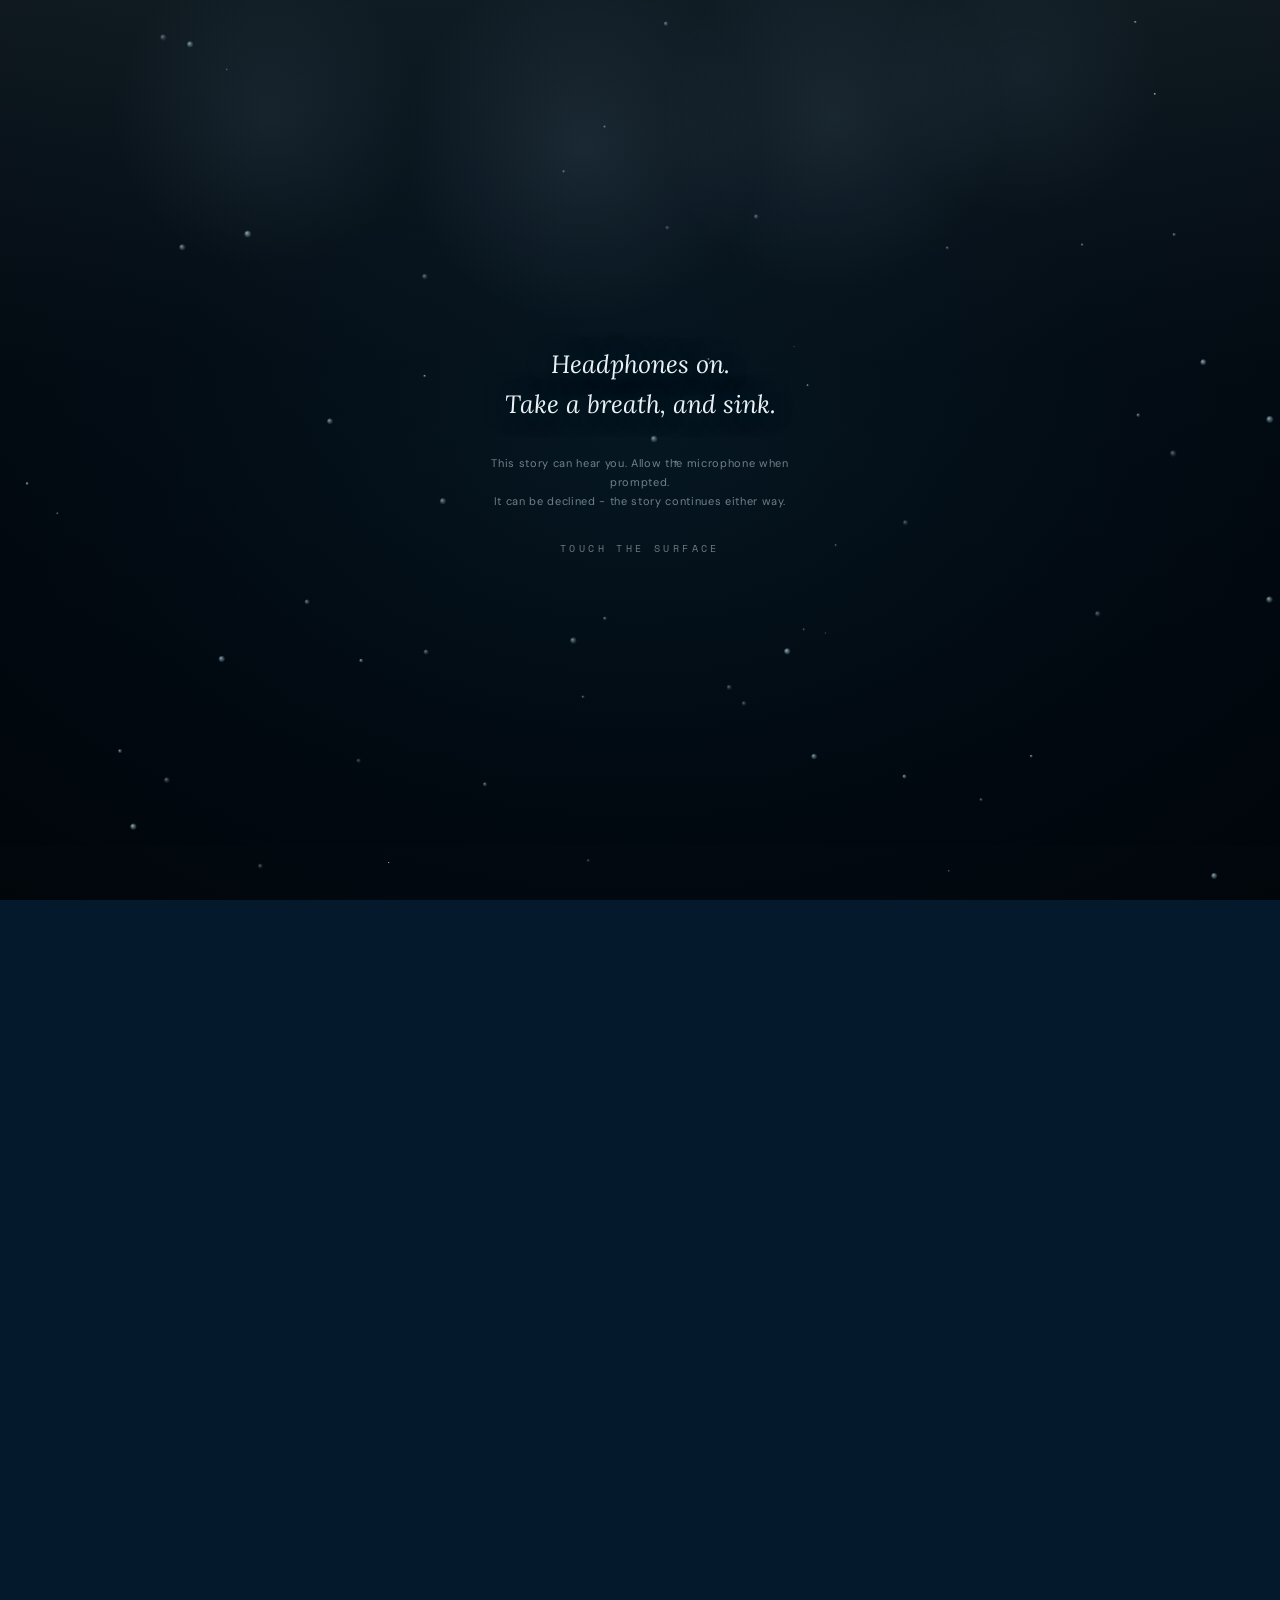
==== index.html @ e5b6e0a3 "updated" ====
<!DOCTYPE html>
<html lang="en">
<head>
<meta charset="UTF-8"/>
<meta name="viewport" content="width=device-width,initial-scale=1"/>
<title>Somewhere Still</title>
<link rel="preconnect" href="https://fonts.googleapis.com">
<link href="https://fonts.googleapis.com/css2?family=Lora:ital@0;1&family=DM+Sans:wght@300;400&family=Space+Mono&display=swap" rel="stylesheet">
<link rel="stylesheet" href="style.css">
  <style id="ss-critical">
#ss-veil{position:fixed;inset:0;background:#000;z-index:99999;pointer-events:none;opacity:1;transition:opacity 700ms ease;}
</style>
</head>
<body>
<div id="ss-veil" aria-hidden="true"></div>

<div id="spacer"></div>
<div id="landing-overlay">

<canvas id="c"></canvas>

<div id="caustics" class="hud"></div>
<div id="flashlayer"></div>
<div class="vignette"></div>

<div id="gate0">
  <canvas id="g0canvas"></canvas>
  <div class="g0-inner" id="g0click">
    <div class="g0-text">Headphones on.<br>Take a breath, and sink.</div>
    <div class="g0-permission">This story can hear you. Allow the microphone when prompted.<br>It can be declined - the story continues either way.</div>
    <div class="g0-hint">touch the surface</div>
  </div>
</div>

<div id="hero">
  <div id="hero-inner">
    <div class="hero-eyebrow">Somewhere Still</div>
    <div class="hero-title">She is not <span class="flick">gone</span>.<br>She is somewhere<br>you haven&rsquo;t <span class="flick b">looked</span> yet.</div>
    <div class="hero-sub">Alzheimer&rsquo;s disease is taking the memories of three people.<br>You are a memory diver. Below, in the dark water,<br>rest what they could not bear to lose.</div>
    <div class="hero-descend"><span>scroll to descend</span><div class="sink-dots"><i></i><i></i><i></i></div></div>
  </div>
</div>

<div class="hud layer" id="l1">Margaret &middot; the unfinished dance</div>
<div class="hud layer" id="l2">Megan &middot; the unsaid words</div>
<div class="hud layer" id="l3">Thomas &middot; the unsung song</div>
<div class="hud layer" id="lbottom" style="top:50%;font-size:clamp(16px,2.2vw,26px);color:var(--ui);">Three memories never learned to fade.<br>Swim into the light. Stay, and they will let you in.</div>

<div class="hud" id="depth"><span class="d-label">DEPTH</span><span class="d-num">0000</span><span class="d-unit">M</span></div>

<div id="floorgate">
  <div class="fg-line">You have drifted as deep as memory goes.</div>
  <button id="floorMap">rise through the currents</button>
</div>

<div id="navlayer">
  <canvas id="navcanvas"></canvas>
  <a href="#" id="navback">&larr; back to the deep sea</a>
  <nav id="nava11y" aria-label="Somewhere Still navigation">
    <a href="#" class="nav-a11y-link" data-key="threads">The Threads</a>
    <a href="fog.html" class="nav-a11y-link" data-key="fog">Inside the Fog</a>
    <a href="understanding.html" class="nav-a11y-link" data-key="understanding">Understanding</a>
    <a href="team.html" class="nav-a11y-link" data-key="team">The Team</a>
    <a href="our-story.html" class="nav-a11y-link" data-key="ourstory">Our Story</a>
  </nav>
</div>

<div id="ropelamp" role="button" tabindex="0" aria-label="Rise to the surface: open navigation">
  <i aria-hidden="true"></i>
  <span aria-hidden="true">to the surface</span>
</div>

<div id="whiteout"></div>
</div>


<script src="core.js"></script>
<script>
(function(){
  Libs.ready([['THREE','assets/lib/three.min.js','https://cdnjs.cloudflare.com/ajax/libs/three.js/r128/three.min.js']], function(){
    var s = document.createElement('script');
    s.src = 'script.js';
    s.async = false;
    document.body.appendChild(s);
  });
})();
</script>
</body>
</html>
---- style.css ----
@property --bscale{ syntax:"<number>"; inherits:false; initial-value:1; }
:root {
  --abyss: #04192B;
  --deep: #02101C;
  --margaret: #C9D3DA;
  --megan: #8A8493;
  --thomas: #D98324;
  --ui: #CFE3EC;
  --paper: #EAF2F6;
  --ink: #10171C;

  --col-outer: #C9D3DA;
  --col-core:  #B23A2E;
  --red-thread: #B23A2E;
  --margaret-red: #B23A2E;
  --col-bg:    #03070b;
}

*, *::before, *::after {
  margin: 0;
  padding: 0;
  box-sizing: border-box;
}

html, body {
  width: 100%;
  background: var(--abyss);
}

body {
  color: var(--ui);
  font-family: 'DM Sans', sans-serif;
  overflow-x: hidden;
}

html.frozen {
  overflow: hidden;
}

#landing-overlay {
  position: fixed;
  inset: 0;
  z-index: 1;
}

#c {
  position: fixed;
  inset: 0;
  width: 100vw;
  height: 100vh;
  z-index: 0;
  display: block;
}

#spacer {
  height: 640vh;
  width: 1px;
  pointer-events: none;
}

.hud {
  position: fixed;
  z-index: 10;
  pointer-events: none;
}

#depth {
  bottom: 22px;
  left: 24px;
  font-family: 'Space Mono', monospace;
  font-size: 10px;
  letter-spacing: 0.2em;
  opacity: 0.53;
}

.layer {
  position: fixed;
  left: 0;
  right: 0;
  text-align: center;
  z-index: 8;
  pointer-events: none;
  font-family: 'Lora', serif;
  font-style: italic;
  opacity: 0;
}

#l1 {
  top: 70%;
  font-size: clamp(18px, 2.6vw, 30px);
  color: var(--margaret);
}

#l2 {
  top: 70%;
  font-size: clamp(18px, 2.6vw, 30px);
  color: var(--megan);
}

#l3 {
  top: 70%;
  font-size: clamp(18px, 2.6vw, 30px);
  color: var(--thomas);
}

#l1, #l2, #l3 {
  text-shadow: 0 2px 20px rgba(2, 8, 14, 0.95), 0 0 36px rgba(2, 8, 14, 0.85);
}

.vignette {
  position: fixed;
  inset: 0;
  z-index: 7;
  pointer-events: none;
  background: radial-gradient(ellipse at center, transparent 48%, rgba(2, 8, 14, 0.6) 100%);
}

#flashlayer {
  position: fixed;
  inset: 0;
  z-index: 25;
  pointer-events: none;
  opacity: 0;
  background: radial-gradient(circle at center, rgba(220, 240, 248, 0.9) 0%, rgba(174, 218, 234, 0.5) 30%, transparent 70%);
}

@keyframes flareBurst {
  0% {
    opacity: 0;
    transform: scale(0.2);
  }
  12% {
    opacity: 0.85;
  }
  100% {
    opacity: 0;
    transform: scale(2.4);
  }
}

#caustics {
  position: fixed;
  top: 0;
  left: 0;
  right: 0;
  height: 42vh;
  z-index: 6;
  pointer-events: none;
  opacity: 0;
  mix-blend-mode: screen;
  transition: opacity 0.4s ease;
  background:
    radial-gradient(120px 50px at 28% 8%, rgba(170, 220, 235, 0.22), transparent 65%),
    radial-gradient(160px 60px at 66% 4%, rgba(150, 210, 230, 0.18), transparent 65%),
    radial-gradient(100px 44px at 48% 14%, rgba(190, 230, 240, 0.16), transparent 65%);
}

#gate0 {
  position: fixed;
  inset: 0;
  z-index: 30;
  display: flex;
  align-items: center;
  justify-content: center;
  background: radial-gradient(ellipse at center, #05151F 0%, #020A12 55%, #01060B 100%);
  transition: opacity 1.2s ease;
  text-align: center;
}

#gate0.hide {
  opacity: 0;
  pointer-events: none;
}

#g0canvas {
  position: absolute;
  inset: 0;
  width: 100%;
  height: 100%;
  z-index: 1;
  pointer-events: none;
}

#gate0 {
  cursor: pointer;
}

.g0-inner {
  position: relative;
  z-index: 2;
  display: flex;
  flex-direction: column;
  align-items: center;
  gap: 30px;
  cursor: pointer;
}

#gate0.dissolving {
  opacity: 0;
  transform: scale(1.08);
  transition: opacity 1.2s ease, transform 1.4s ease;
}

#gate0.dissolving .g0-text,
#gate0.dissolving .g0-hint {
  opacity: 0;
  transition: opacity 0.5s ease;
}

.g0-text {
  font-family: 'Lora', serif;
  font-style: italic;
  font-size: clamp(17px, 2.4vw, 25px);
  color: var(--paper);
  line-height: 1.6;
  text-shadow: 0 0 24px rgba(10, 30, 45, 0.9);
}

.g0-permission {
  font-family: 'DM Sans', sans-serif;
  font-size: 11px;
  letter-spacing: 0.06em;
  color: var(--ui);
  opacity: 0.52;
  line-height: 1.7;
  text-align: center;
  max-width: 320px;
}

.g0-hint {
  font-family: 'Space Mono', monospace;
  font-size: 10px;
  letter-spacing: 0.34em;
  text-transform: uppercase;
  color: var(--ui);
  opacity: 0.5;
  animation: g0breathe 4s ease-in-out infinite;
}

@keyframes g0breathe {
  0%,
  100% {
    opacity: 0.55;
  }
  50% {
    opacity: 1;
  }
}

#hero {
  position: fixed;
  inset: 0;
  z-index: 9;
  display: flex;
  align-items: center;
  justify-content: center;
  pointer-events: none;
  text-align: center;
  opacity: 0;
  transition: opacity 1.4s ease, filter 1.1s ease, transform 1.4s ease;
}

#hero.revealed {
  opacity: 1;
}

#hero::before {
  content: '';
  position: absolute;
  left: 50%;
  top: 50%;
  transform: translate(-50%, -50%);
  width: 120vw;
  height: 90vh;
  pointer-events: none;
  background: radial-gradient(ellipse at center,
      rgba(2, 8, 14, 0.7) 0%, rgba(2, 8, 14, 0.5) 32%, rgba(2, 8, 14, 0.22) 56%, transparent 75%);
}

#hero.dissolve {
  opacity: 0;
  filter: blur(14px);
  transform: translateY(-26px) scale(1.04);
}

#hero-inner {
  position: relative;
  max-width: 760px;
  padding: 0 8vw;
}

.hero-eyebrow {
  font-family: 'Space Mono', monospace;
  font-size: 11px;
  letter-spacing: 0.4em;
  text-transform: uppercase;
  color: var(--ui);
  opacity: 0.53;
  margin-bottom: 30px;
  animation: breathe 6s ease-in-out infinite;
}

.hero-title {
  font-family: 'Lora', serif;
  font-style: italic;
  font-size: clamp(28px, 4.4vw, 54px);
  line-height: 1.45;
  color: var(--paper);
  margin-bottom: 28px;
  text-shadow: 0 2px 24px rgba(2, 8, 14, 0.9), 0 0 40px rgba(2, 8, 14, 0.7);
}

.hero-title .flick {
  display: inline-block;
  animation: flicker 7s ease-in-out infinite;
}

.hero-title .flick.b {
  animation-delay: 3.2s;
}

.hero-sub {
  font-family: 'Lora', serif;
  font-style: italic;
  font-size: clamp(14px, 1.9vw, 21px);
  line-height: 1.8;
  color: var(--ui);
  opacity: 0.62;
  margin-bottom: 54px;
  animation: breathe 7s ease-in-out infinite;
}

.hero-descend {
  display: inline-flex;
  flex-direction: column;
  align-items: center;
  gap: 16px;
}

.hero-descend span {
  font-family: 'Space Mono', monospace;
  font-size: clamp(9px, 1.05vw, 12px);
  letter-spacing: 0.32em;
  text-transform: uppercase;
  color: var(--paper);
  opacity: 0.8;
  padding-left: 0.32em;
  white-space: nowrap;
  animation: ssDescendPulse 3.4s ease-in-out infinite;
}

html.ss-descended .hero-descend span {
  animation: none;
  opacity: 0.5;
}

@keyframes ssDescendPulse {
  0%, 100% { opacity: 0.5; }
  50%      { opacity: 0.95; }
}

.sink-dots {
  position: relative;
  width: 6px;
  height: 46px;
}

.sink-dots i {
  position: absolute;
  left: 50%;
  top: 0;
  width: 5px;
  height: 5px;
  margin-left: -2.5px;
  border-radius: 50%;
  background: var(--paper);
  opacity: 0;
  animation: sink 3.2s ease-in infinite;
}

.sink-dots i:nth-child(2) {
  animation-delay: 1.05s;
}

.sink-dots i:nth-child(3) {
  animation-delay: 2.1s;
}

.sink-dots::after {
  content: '';
  position: absolute;
  left: 50%;
  bottom: -2px;
  width: 10px;
  height: 10px;
  margin-left: -6px;
  border-right: 1.6px solid var(--paper);
  border-bottom: 1.6px solid var(--paper);
  transform: rotate(45deg);
  opacity: 0.5;
  animation: sinkArrow 3.2s ease-in-out infinite;
}

@keyframes sinkArrow {
  0%, 100% { transform: rotate(45deg) translate(-2px, -2px); opacity: 0.35; }
  50%      { transform: rotate(45deg) translate(2px, 2px);   opacity: 0.9; }
}

html.ss-descended .sink-dots::after {
  animation: none;
  opacity: 0.18;
}

@keyframes breathe {
  0%, 100% {
    opacity: 0.53;
  }
  50% {
    opacity: 0.78;
  }
}

@keyframes flicker {
  0%, 100% {
    filter: blur(0);
    opacity: 1;
  }
  46% {
    filter: blur(0);
    opacity: 1;
  }
  50% {
    filter: blur(3px);
    opacity: 0.55;
  }
  54% {
    filter: blur(0);
    opacity: 1;
  }
}

@keyframes sink {
  0% {
    top: 0;
    opacity: 0;
  }
  20% {
    opacity: 0.9;
  }
  100% {
    top: 46px;
    opacity: 0;
  }
}

#floorgate {
  position: fixed;
  left: 0;
  right: 0;
  top: 46%;
  z-index: 8;
  text-align: center;
  opacity: 0;
  pointer-events: none;
  transition: opacity 0.8s ease;
}

#floorgate.show {
  opacity: 1;
  pointer-events: auto;
}

.fg-line {
  font-family: 'Lora', serif;
  font-style: italic;
  font-size: clamp(17px, 2.4vw, 28px);
  color: var(--paper);
  opacity: 0.9;
  margin-bottom: 38px;
  text-shadow: 0 2px 22px rgba(2, 8, 14, 0.9);
}

#floorMap {
  font-family: 'Lora', serif;
  font-style: italic;
  font-size: clamp(17px, 2.3vw, 26px);
  color: var(--megan);
  background: none;
  border: none;
  cursor: pointer;
  letter-spacing: 0.02em;
  padding: 10px 4px;
  position: relative;
  text-shadow: 0 0 18px rgba(180, 200, 220, 0.4), 0 0 40px rgba(180, 200, 220, 0.18);
  animation: fgBreathe 5s ease-in-out infinite;
  transition: text-shadow 0.6s ease, color 0.6s ease;
}

#floorMap::after {
  content: '';
  position: absolute;
  left: 50%;
  bottom: -22px;
  width: 1px;
  height: 18px;
  transform: translateX(-50%);
  background: linear-gradient(to top, rgba(180, 200, 220, 0), rgba(180, 200, 220, 0.6));
  animation: fgRise 3.4s ease-in-out infinite;
}

#floorMap:hover {
  color: #fff;
  text-shadow: 0 0 26px rgba(200, 225, 235, 0.8), 0 0 60px rgba(200, 225, 235, 0.4);
}

@keyframes fgBreathe {
  0%, 100% {
    opacity: 0.7;
  }
  50% {
    opacity: 1;
  }
}

@keyframes fgRise {
  0% {
    opacity: 0;
    transform: translateX(-50%) translateY(8px);
  }
  40% {
    opacity: 1;
  }
  100% {
    opacity: 0;
    transform: translateX(-50%) translateY(-10px);
  }
}

#ropelamp {
  position: fixed;
  top: 0;
  right: 6vw;
  z-index: 20;
  width: 44px;
  height: calc(118px + var(--rope, 0) * 240px);
  cursor: pointer;
  opacity: 0;
  pointer-events: none;
  transition: opacity 1.6s ease, height 220ms linear;
}

#ropelamp.on {
  opacity: calc(0.55 + var(--rope, 0) * 0.45);
  pointer-events: auto;
}

#ropelamp:hover, #ropelamp:focus-visible {
  opacity: 0.85;
  outline: none;
}

#ropelamp::before {
  content: "";
  position: absolute;
  left: 50%;
  top: 0;
  width: 2.5px;
  margin-left: -1.25px;
  height: calc(86px + var(--rope, 0) * 240px);
  border-radius: 2px;
  background:
    repeating-linear-gradient(160deg,
      rgba(255,255,255,0.22) 0 2px,
      rgba(255,255,255,0) 2px 5px),
    linear-gradient(to bottom, rgba(238,226,196,0) 0%, rgba(238,226,196,0.9) 26%, rgba(246,236,212,1) 100%);
  box-shadow: 0 0 7px rgba(238,226,196,0.4);
}

#ropelamp i {
  position: absolute;
  left: 50%;
  top: calc(86px + var(--rope, 0) * 240px);
  width: 7px;
  height: 7px;
  margin-left: -3.5px;
  border-radius: 50%;
  background: rgba(240,214,170,0.95);
  box-shadow: 0 0 10px rgba(236,200,150,0.8), 0 0 26px rgba(236,200,150,0.4), 0 0 54px rgba(236,200,150,0.18);
  animation: ropeBreathe 4.6s ease-in-out infinite;
}

@keyframes ropeBreathe {
  0%, 100% {
    transform: translateY(0);
  }
  50% {
    transform: translateY(4px);
  }
}

#ropelamp span {
  position: absolute;
  left: 50%;
  top: calc(104px + var(--rope, 0) * 240px);
  transform: translateX(-50%);
  font-family: 'Space Mono', monospace;
  font-size: 8px;
  letter-spacing: 0.26em;
  text-transform: uppercase;
  color: rgba(234,210,178,0.85);
  white-space: nowrap;
  opacity: 0;
  transition: opacity 0.6s ease;
}

#ropelamp:hover span, #ropelamp:focus-visible span {
  opacity: 1;
}

#navlayer {
  position: fixed;
  inset: 0;
  z-index: 21;
  display: none;
  opacity: 0;
  pointer-events: none;
  transition: opacity 1.1s ease;
  background: linear-gradient(to bottom, #1a5070 0%, #0e3752 26%, #082c44 55%, #04192b 84%, #02101c 100%);
}

#navlayer.show {
  display: block;
}

#navlayer.visible {
  opacity: 1;
  pointer-events: auto;
}

#navcanvas {
  position: absolute;
  inset: 0;
  width: 100%;
  height: 100%;
  display: block;
}

#navback {
  position: absolute;
  top: 28px;
  left: 36px;
  font-family: 'Space Mono', monospace;
  font-size: 11px;
  letter-spacing: 0.2em;
  text-transform: uppercase;
  color: rgba(255,255,255,0.3);
  text-decoration: none;
  transition: color 0.5s ease;
}

#navback:hover {
  color: rgba(255,255,255,0.65);
}

#nava11y {
  position: absolute;
  inset: 0;
  pointer-events: none;
}

.nav-a11y-link {
  position: absolute;
  left: -9999px;
  width: 1px;
  height: 1px;
  overflow: hidden;
  color: transparent;
  pointer-events: none;
}

.nav-a11y-link:focus {
  left: 50%;
  top: 50%;
  width: auto;
  height: auto;
  overflow: visible;
  outline: none;
}

#navlayer:not(.visible) .nav-a11y-link {
  display: none;
}

#whiteout {
  position: fixed;
  inset: 0;
  z-index: 35;
  pointer-events: none;
  background: var(--paper);
  opacity: 0;
  transition: opacity 1.4s ease;
}
#gate0.g0-waiting .g0-hint {
  opacity: 0;
  animation: none;
  pointer-events: none;
}

#gate0.g0-waiting .g0-inner,
#gate0.g0-waiting {
  cursor: default;
}

@media (prefers-reduced-motion: reduce) {
}

#depth {
  display: flex;
  align-items: baseline;
  gap: 9px;
}

#depth .d-label {
  font-size: 8px;
  letter-spacing: 0.34em;
  opacity: 0.55;
}

#depth .d-num {
  font-size: 15px;
  letter-spacing: 0.12em;
  font-variant-numeric: tabular-nums;
  color: var(--paper);
  opacity: 0.9;
}

#depth .d-unit {
  font-size: 8px;
  letter-spacing: 0.3em;
  opacity: 0.45;
}

#thomas-root #leave.ss-exit,
#meganExit.ss-exit,
#margaretExit.ss-exit{
  position:fixed;
  top:21px;
  right:26px;
  z-index:140;
  display:block;
  padding:8px 12px;
  margin:0;
  background:none;
  border:0;
  border-radius:0;
  font-family:'Space Mono',ui-monospace,monospace;
  font-size:10px;
  font-weight:400;
  line-height:1;
  letter-spacing:0.22em;
  text-transform:uppercase;
  text-decoration:none;
  color:rgba(214,224,232,0.34);
  opacity:1;
  cursor:pointer;
  transition:color 0.5s ease;
}

#thomas-root #leave.ss-exit:hover,
#meganExit.ss-exit:hover,
#margaretExit.ss-exit:hover,
#thomas-root #leave.ss-exit:focus-visible,
#meganExit.ss-exit:focus-visible,
#margaretExit.ss-exit:focus-visible{
  color:rgba(238,244,250,0.92);
}

:root{
  --ss-sig: 214, 232, 240;
  --ss-sig-warm: 232, 214, 178;
}

html.ss-grammar,
html.ss-grammar body,
html.ss-grammar a,
html.ss-grammar button,
html.ss-grammar canvas,
html.ss-grammar [role="button"]{
  cursor: none;
}

#ss-cursor{
  position: fixed;
  left: 0;
  top: 0;
  width: 0;
  height: 0;
  z-index: 99998;
  pointer-events: none;
  opacity: 0;
  --ss-b: 1;
  transition: opacity .5s ease;
  will-change: transform;
}

#ss-cursor.ready{ opacity: 1; }

#ss-cursor i,
#ss-cursor u{
  position: absolute;
  left: 0;
  top: 0;
  display: block;
  border-radius: 50%;
  transform: translate(-50%, -50%);
  text-decoration: none;
}

#ss-cursor i{
  width: 5px;
  height: 5px;
  background: rgba(var(--ss-sig), .92);
  transition: width .34s cubic-bezier(.22,.9,.3,1),
              height .34s cubic-bezier(.22,.9,.3,1),
              background-color .34s ease;
}

#ss-cursor u{
  width: 5px;
  height: 5px;
  border: 1px solid rgba(var(--ss-sig), 0);
  transition: width .42s cubic-bezier(.22,.9,.3,1),
              height .42s cubic-bezier(.22,.9,.3,1),
              border-color .42s ease,
              opacity .42s ease;
}

#ss-cursor.is-idle i{
  width: 5px;
  height: 5px;
}
#ss-cursor.is-idle u{
  width: 5px;
  height: 5px;
  border-color: rgba(var(--ss-sig), 0);
  opacity: 0;
}

#ss-cursor.is-live i{
  width: 4px;
  height: 4px;
  background: rgba(var(--ss-sig-warm), .95);
}
#ss-cursor.is-live u{
  width: calc(26px * var(--ss-b));
  height: calc(26px * var(--ss-b));
  border-color: rgba(var(--ss-sig-warm), .5);
  opacity: 1;
}

#ss-cursor.is-hold i{
  width: 7px;
  height: 7px;
  background: rgba(var(--ss-sig-warm), 1);
}
#ss-cursor.is-hold u{
  width: 15px;
  height: 15px;
  border-color: rgba(var(--ss-sig-warm), .88);
  opacity: 1;
}

@keyframes ssBreathe{
  0%, 100% { opacity: .58; filter: brightness(1); }
  50%      { opacity: 1;   filter: brightness(1.13); }
}

.ss-live{
  animation: ssBreathe 4.5s ease-in-out infinite;
}

.ss-live.ss-phase-1{ animation-delay: -1.1s; }
.ss-live.ss-phase-2{ animation-delay: -2.2s; }
.ss-live.ss-phase-3{ animation-delay: -3.3s; }

@media (prefers-reduced-motion: reduce){
  .ss-live{ animation: none; opacity: .88; }
  #ss-cursor i,
  #ss-cursor u{ transition-duration: .01ms; }
}

#ss-exit {
  position: fixed;
  right: 22px;
  bottom: 20px;
  z-index: 99990;
  font-family: 'DM Sans', sans-serif;
  font-size: 14px;
  letter-spacing: .16em;
  text-transform: lowercase;
  color: rgba(244, 238, 226, 0.95);
  background: rgba(6, 14, 24, 0.55);
  border: 1px solid rgba(232, 240, 246, 0.22);
  border-radius: 999px;
  padding: 9px 18px;
  cursor: pointer;
  opacity: 0.22;
  transition: opacity 500ms ease, background-color 500ms ease, border-color 500ms ease;
  text-shadow: 0 1px 2px rgba(0,0,0,.9), 0 2px 10px rgba(0,0,0,.7);
}

#ss-exit:hover,
#ss-exit:focus-visible {
  opacity: 1;
  background: rgba(6, 14, 24, 0.82);
  border-color: rgba(232, 240, 246, 0.5);
  outline: none;
}

#ss-exit.ss-exit-ready {
  opacity: 1;
  background: rgba(6, 14, 24, 0.9);
  border-color: rgba(232, 240, 246, 0.7);
  animation: ssExitPulse 1.4s ease-in-out infinite;
}

#ss-exit.ss-exit-ready::after {
  content: ' \00b7 press esc again';
  opacity: 0.75;
}

@keyframes ssExitPulse {
  0%, 100% { box-shadow: 0 0 0 rgba(232,240,246,0); }
  50%      { box-shadow: 0 0 18px rgba(232,240,246,0.28); }
}

@media (prefers-reduced-motion: reduce) {
  #ss-exit.ss-exit-ready { animation: none; }
}

#ss-awake {
  position: fixed;
  inset: 0;
  z-index: 99988;
  pointer-events: none;
  opacity: 0;
  transition: opacity 900ms ease;
  box-shadow: inset 0 0 130px 30px rgba(226, 240, 248, 0.10);
}

#ss-awake.ss-awake-on {
  opacity: 1;
  animation: ssAwakeBreathe 4.5s ease-in-out infinite;
}

@keyframes ssAwakeBreathe {
  0%, 100% { opacity: 0.55; }
  50%      { opacity: 1; }
}

@media (prefers-reduced-motion: reduce) {
  #ss-awake.ss-awake-on { animation: none; opacity: 0.8; }
}

#ss-veil {
  position: fixed;
  inset: 0;
  background: #000;
  z-index: 99999;
  pointer-events: none;
  opacity: 1;
  transition: opacity 700ms ease;
}

#ss-ending {
  position: fixed;
  inset: 0;
  z-index: 99992;
  display: flex;
  align-items: center;
  justify-content: center;
  background: rgba(4, 12, 20, 0.78);
  -webkit-backdrop-filter: blur(6px);
  backdrop-filter: blur(6px);
  opacity: 0;
  transition: opacity 700ms ease;
}

#ss-ending.on { opacity: 1; }

.ss-ending-card {
  width: min(560px, 84vw);
  padding: 44px 46px 38px;
  text-align: center;
  background: linear-gradient(176deg, rgba(18, 40, 58, 0.96), rgba(10, 28, 44, 0.96));
  border: 1px solid rgba(232, 240, 246, 0.16);
  box-shadow: 0 26px 90px rgba(2, 8, 14, 0.7);
  transform: translateY(14px);
  transition: transform 700ms cubic-bezier(.22, .9, .3, 1);
}

#ss-ending.on .ss-ending-card { transform: translateY(0); }

.ss-ending-line {
  margin: 0 0 14px;
  font-family: 'Lora', Georgia, serif;
  font-style: italic;
  font-size: clamp(19px, 2vw, 25px);
  line-height: 1.6;
  color: rgba(246, 240, 228, 0.96);
  text-shadow: 0 1px 2px rgba(0,0,0,.9);
}

.ss-ending-sub {
  margin: 0 0 32px;
  font-family: 'DM Sans', sans-serif;
  font-size: 15px;
  line-height: 1.7;
  color: rgba(214, 228, 236, 0.78);
}

.ss-ending-row {
  display: flex;
  flex-direction: column;
  gap: 14px;
  align-items: center;
}

.ss-ending-go,
.ss-ending-back {
  font-family: 'DM Sans', sans-serif;
  font-size: 15px;
  letter-spacing: .12em;
  cursor: pointer;
  transition: opacity 300ms ease, background-color 300ms ease, border-color 300ms ease;
}

.ss-ending-go {
  padding: 13px 30px;
  border-radius: 999px;
  border: 1px solid rgba(232, 240, 246, 0.5);
  background: rgba(232, 240, 246, 0.12);
  color: rgba(246, 240, 228, 0.98);
}

.ss-ending-go:hover,
.ss-ending-go:focus-visible {
  background: rgba(232, 240, 246, 0.24);
  border-color: rgba(232, 240, 246, 0.8);
  outline: none;
}

.ss-ending-back {
  padding: 8px 12px;
  border: 0;
  background: none;
  color: rgba(214, 228, 236, 0.62);
}

.ss-ending-back:hover,
.ss-ending-back:focus-visible {
  color: rgba(246, 240, 228, 0.95);
  outline: none;
}

@media (prefers-reduced-motion: reduce) {
  #ss-ending,
  .ss-ending-card { transition: none; }
}

#ss-exit[data-thread="margaret"] {
  font-family: 'Lora', Georgia, serif;
  font-style: italic;
  letter-spacing: .06em;
  text-transform: none;
  color: rgba(246, 238, 226, 0.95);
  border-color: rgba(178, 58, 46, 0.42);
  background: rgba(30, 14, 12, 0.55);
}

#ss-exit[data-thread="margaret"]:hover,
#ss-exit[data-thread="margaret"]:focus-visible {
  border-color: rgba(178, 58, 46, 0.85);
  background: rgba(38, 16, 13, 0.85);
  box-shadow: 0 0 22px rgba(178, 58, 46, 0.28);
}

#ss-exit[data-thread="megan"] {
  font-family: Georgia, 'Times New Roman', serif;
  font-style: italic;
  letter-spacing: .04em;
  text-transform: none;
  border-radius: 3px;
  color: rgba(238, 233, 224, 0.95);
  border-color: rgba(178, 120, 144, 0.45);
  background: rgba(18, 24, 38, 0.72);
}

#ss-exit[data-thread="megan"]:hover,
#ss-exit[data-thread="megan"]:focus-visible {
  border-color: rgba(178, 120, 144, 0.9);
  background: rgba(24, 31, 48, 0.9);
  box-shadow: 0 0 22px rgba(178, 120, 144, 0.26);
}

#ss-exit[data-thread="thomas"] {
  font-family: 'DM Sans', sans-serif;
  letter-spacing: .2em;
  border-radius: 2px;
  color: rgba(244, 236, 220, 0.95);
  border-color: rgba(217, 131, 36, 0.45);
  background: rgba(14, 12, 8, 0.6);
}

#ss-exit[data-thread="thomas"]::before {
  content: '';
  position: absolute;
  left: 0;
  top: 50%;
  width: 100%;
  height: 9px;
  margin-top: -4.5px;
  pointer-events: none;
  opacity: 0;
  transition: opacity 500ms ease;
  background: repeating-linear-gradient(
    to bottom,
    rgba(217, 131, 36, 0.5) 0 1px,
    transparent 1px 4.5px);
  -webkit-mask-image: linear-gradient(to right, transparent, #000 30%, transparent);
  mask-image: linear-gradient(to right, transparent, #000 30%, transparent);
}

#ss-exit[data-thread="thomas"]:hover::before,
#ss-exit[data-thread="thomas"]:focus-visible::before { opacity: 1; }

#ss-exit[data-thread="thomas"]:hover,
#ss-exit[data-thread="thomas"]:focus-visible {
  border-color: rgba(217, 131, 36, 0.9);
  background: rgba(20, 15, 9, 0.9);
  box-shadow: 0 0 22px rgba(217, 131, 36, 0.28);
}

#ss-exit[data-thread="fog"] {
  font-family: 'DM Sans', sans-serif;
  letter-spacing: .18em;
  color: rgba(226, 236, 242, 0.9);
  border-color: rgba(169, 214, 229, 0.4);
  background: rgba(10, 20, 30, 0.6);
}

#ss-exit { position: fixed; }

#ss-ending[data-thread="margaret"] .ss-ending-card {
  background: linear-gradient(176deg, rgba(34, 16, 14, 0.96), rgba(20, 10, 9, 0.96));
  border-color: rgba(178, 58, 46, 0.42);
}

#ss-ending[data-thread="margaret"] .ss-ending-go {
  border-color: rgba(178, 58, 46, 0.72);
  background: rgba(178, 58, 46, 0.20);
}

#ss-ending[data-thread="margaret"] .ss-ending-go:hover,
#ss-ending[data-thread="margaret"] .ss-ending-go:focus-visible {
  background: rgba(178, 58, 46, 0.42);
  border-color: rgba(178, 58, 46, 1);
}

#ss-ending[data-thread="megan"] .ss-ending-card {
  background: linear-gradient(176deg, rgba(22, 28, 44, 0.96), rgba(14, 18, 30, 0.96));
  border-color: rgba(138, 132, 147, 0.5);
}

#ss-ending[data-thread="megan"] .ss-ending-line {
  font-family: Georgia, 'Times New Roman', serif;
}

#ss-ending[data-thread="megan"] .ss-ending-go {
  border-radius: 3px;
  border-color: rgba(178, 120, 144, 0.7);
  background: rgba(178, 120, 144, 0.18);
}

#ss-ending[data-thread="megan"] .ss-ending-go:hover,
#ss-ending[data-thread="megan"] .ss-ending-go:focus-visible {
  background: rgba(178, 120, 144, 0.38);
  border-color: rgba(178, 120, 144, 0.95);
}

#ss-ending[data-thread="thomas"] .ss-ending-card {
  background:
    repeating-linear-gradient(to bottom,
      transparent 0 22px,
      rgba(217, 131, 36, 0.10) 22px 23px,
      transparent 23px 30px,
      rgba(217, 131, 36, 0.10) 30px 31px,
      transparent 31px 62px),
    linear-gradient(176deg, rgba(26, 19, 11, 0.97), rgba(16, 12, 7, 0.97));
  border-left: 5px solid rgba(217, 131, 36, 0.85);
  border-color: rgba(217, 131, 36, 0.34);
}

#ss-ending[data-thread="thomas"] .ss-ending-go {
  border-radius: 2px;
  letter-spacing: .2em;
  border-color: rgba(217, 131, 36, 0.7);
  background: rgba(217, 131, 36, 0.16);
}

#ss-ending[data-thread="thomas"] .ss-ending-go:hover,
#ss-ending[data-thread="thomas"] .ss-ending-go:focus-visible {
  background: rgba(217, 131, 36, 0.36);
  border-color: rgba(217, 131, 36, 1);
}
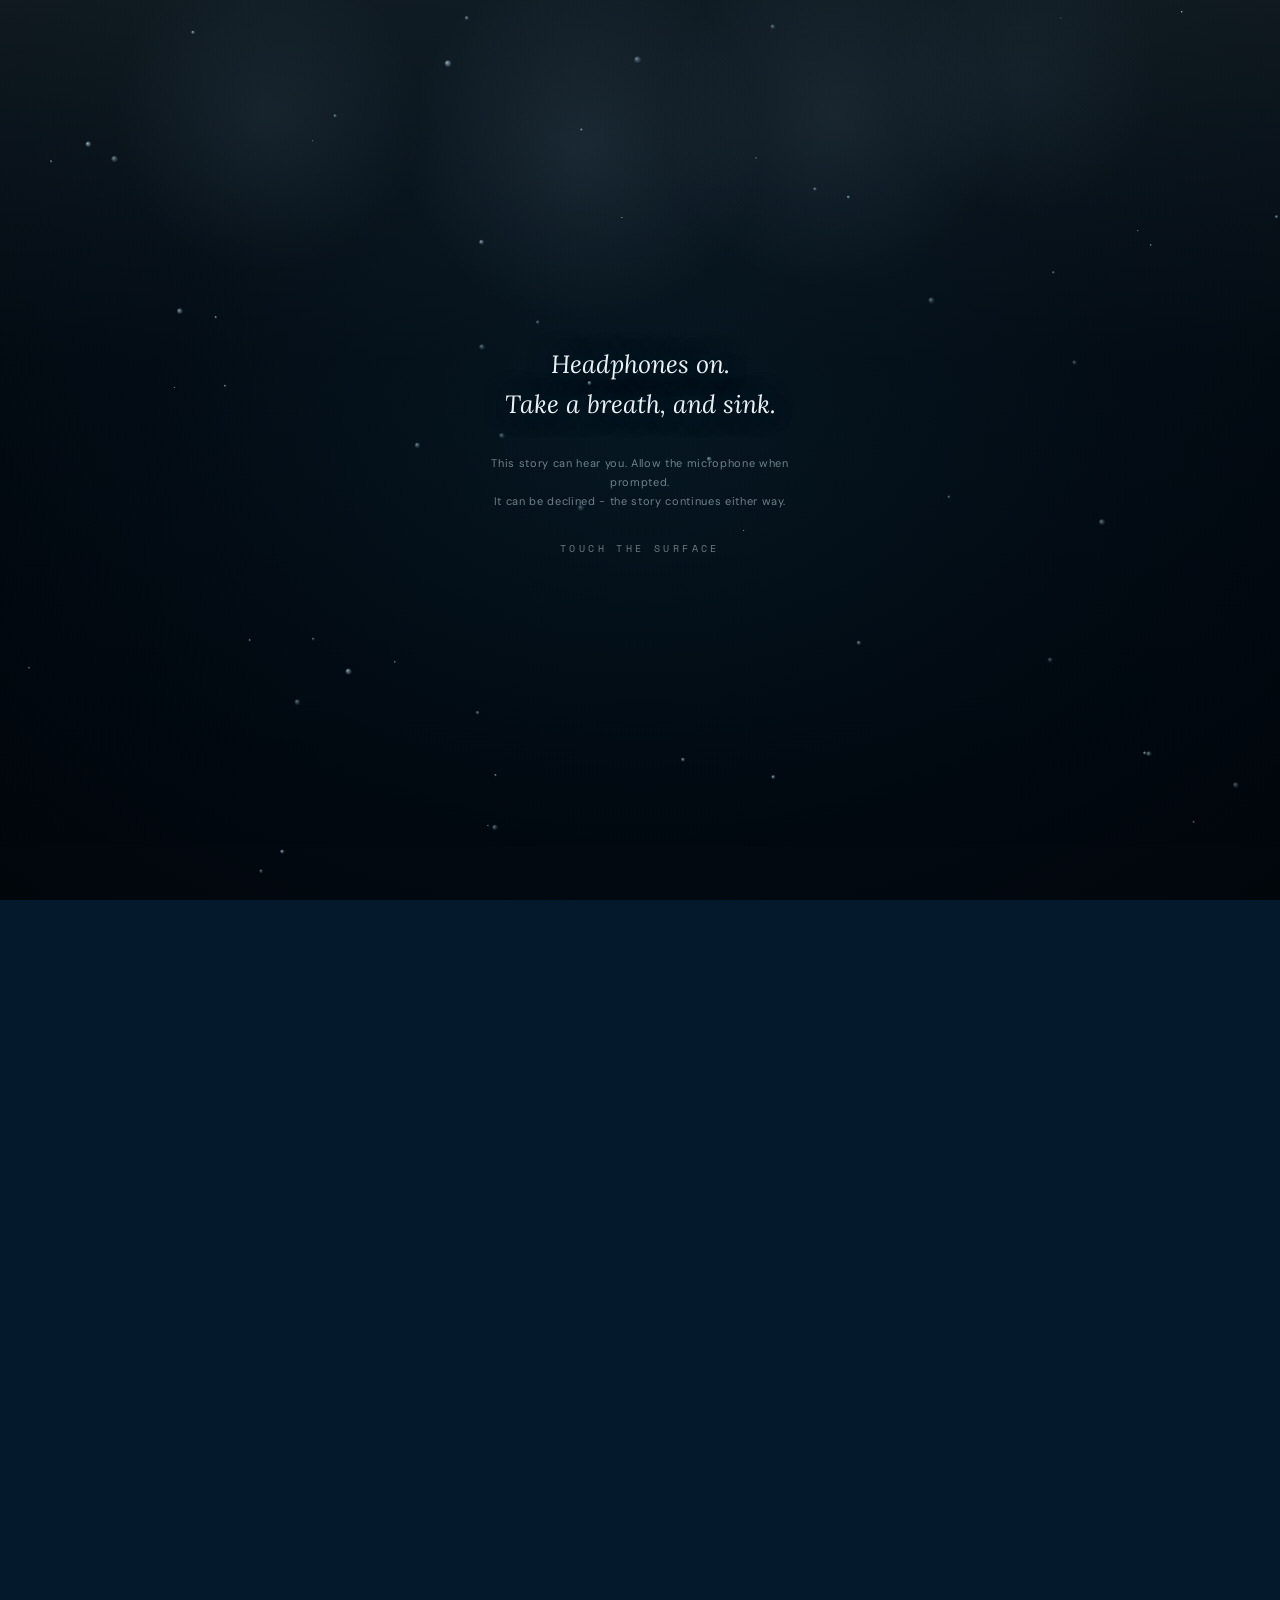
==== commit 2d5d36ac: "content in landing page, hint updated" ====
--- a/index.html
+++ b/index.html
@@ -37,6 +37,7 @@
     <div class="hero-eyebrow">Somewhere Still</div>
     <div class="hero-title">She is not <span class="flick">gone</span>.<br>She is somewhere<br>you haven&rsquo;t <span class="flick b">looked</span> yet.</div>
     <div class="hero-sub">Alzheimer&rsquo;s disease is taking the memories of three people.<br>You are a memory diver. Below, in the dark water,<br>rest what they could not bear to lose.</div>
+    <div class="hero-form">An interactive art project about the experience of Alzheimer&rsquo;s disease.<br>Three threads. Descend into each one, and use what you find there.</div>
     <div class="hero-descend"><span>scroll to descend</span><div class="sink-dots"><i></i><i></i><i></i></div></div>
   </div>
 </div>
--- a/style.css
+++ b/style.css
@@ -327,6 +327,18 @@
   color: var(--ui);
   opacity: 0.62;
   margin-bottom: 54px;
+  animation: breathe 7s ease-in-out infinite;
+}
+
+.hero-form {
+  font-family: 'DM Sans', sans-serif;
+  font-size: clamp(12px, 1.05vw, 14px);
+  line-height: 1.75;
+  letter-spacing: 0.02em;
+  color: var(--ui);
+  opacity: 0.44;
+  max-width: 46ch;
+  margin: -34px auto 46px;
   animation: breathe 7s ease-in-out infinite;
 }
 
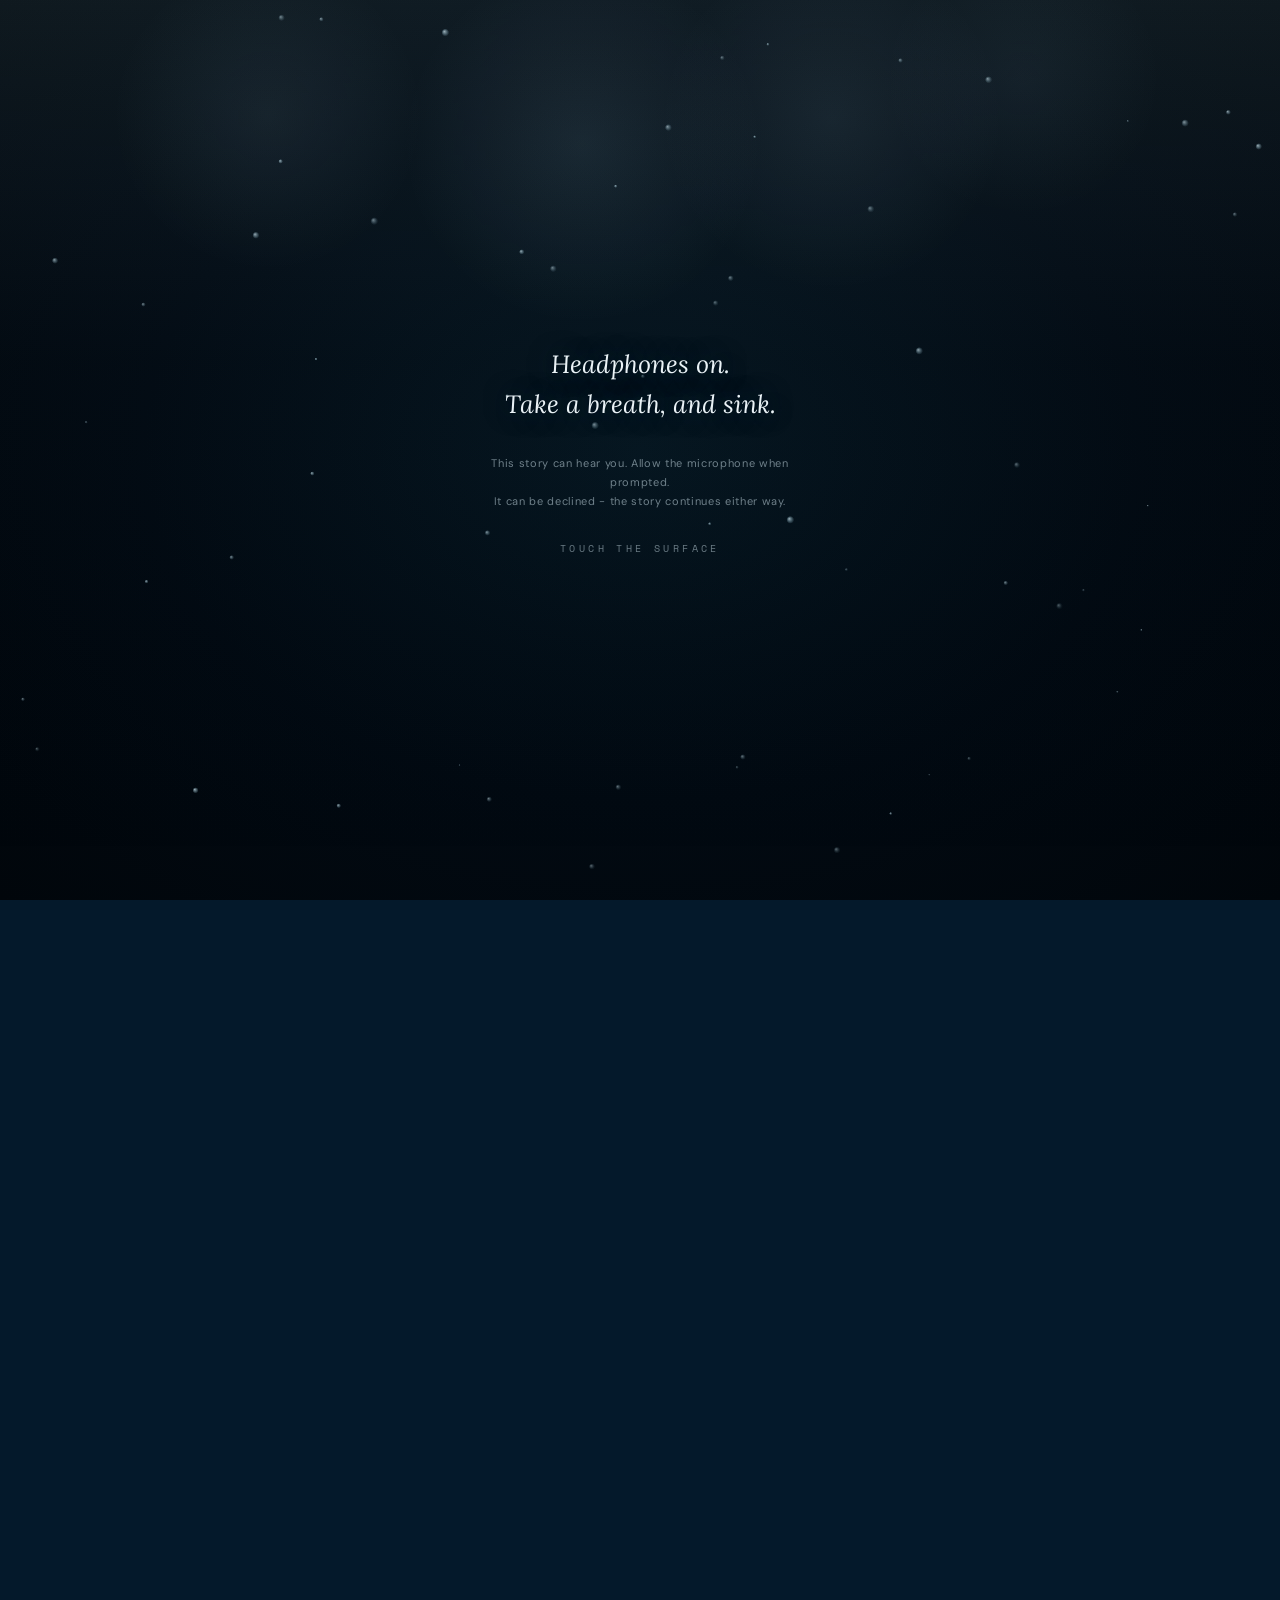
==== commit 7cde62d2: "delete team photo section and change landing page content and fix bugs" ====
--- a/index.html
+++ b/index.html
@@ -36,8 +36,8 @@
   <div id="hero-inner">
     <div class="hero-eyebrow">Somewhere Still</div>
     <div class="hero-title">She is not <span class="flick">gone</span>.<br>She is somewhere<br>you haven&rsquo;t <span class="flick b">looked</span> yet.</div>
-    <div class="hero-sub">Alzheimer&rsquo;s disease is taking the memories of three people.<br>You are a memory diver. Below, in the dark water,<br>rest what they could not bear to lose.</div>
-    <div class="hero-form">An interactive art project about the experience of Alzheimer&rsquo;s disease.<br>Three threads. Descend into each one, and use what you find there.</div>
+    <div class="hero-sub">Alzheimer&rsquo;s disease is taking the memories of three people.<br>You are a memory diver. In the dark water, you will attempt<br>to hold what they could not bear to lose.</div>
+    <div class="hero-form">An interactive art project. Scroll down to begin.<br>Each story is played with your mouse and keyboard.<br>Nothing here can be done wrong.<br>There is more here than the stories. Come back up for it:<br>the illness from the inside, the research, and the team.</div>
     <div class="hero-descend"><span>scroll to descend</span><div class="sink-dots"><i></i><i></i><i></i></div></div>
   </div>
 </div>
--- a/style.css
+++ b/style.css
@@ -333,12 +333,12 @@
 .hero-form {
   font-family: 'DM Sans', sans-serif;
   font-size: clamp(12px, 1.05vw, 14px);
-  line-height: 1.75;
+  line-height: 1.85;
   letter-spacing: 0.02em;
   color: var(--ui);
-  opacity: 0.44;
-  max-width: 46ch;
-  margin: -34px auto 46px;
+  opacity: 0.42;
+  max-width: 68ch;
+  margin: -28px auto 42px;
   animation: breathe 7s ease-in-out infinite;
 }
 
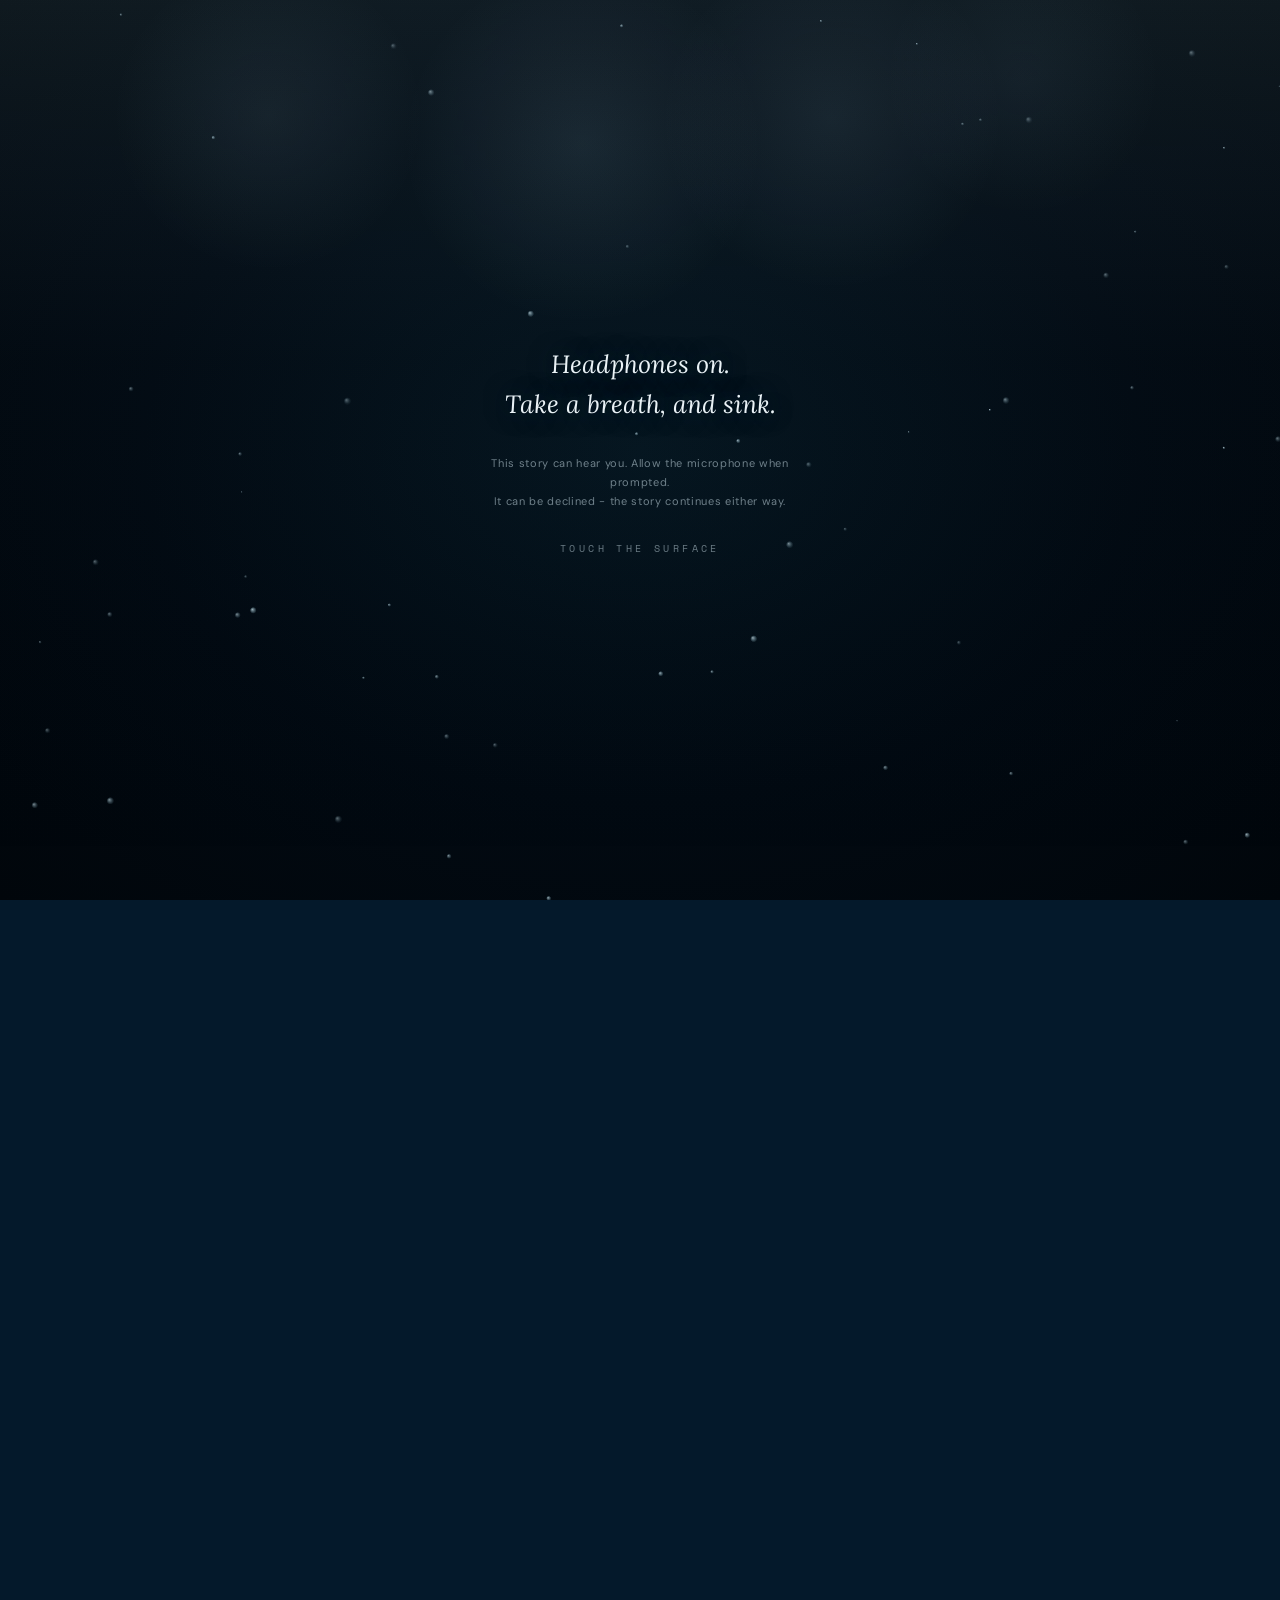
==== commit 303fedac: "rope lamp changed" ====
--- a/index.html
+++ b/index.html
@@ -45,13 +45,14 @@
 <div class="hud layer" id="l1">Margaret &middot; the unfinished dance</div>
 <div class="hud layer" id="l2">Megan &middot; the unsaid words</div>
 <div class="hud layer" id="l3">Thomas &middot; the unsung song</div>
-<div class="hud layer" id="lbottom" style="top:50%;font-size:clamp(16px,2.2vw,26px);color:var(--ui);">Three memories never learned to fade.<br>Swim into the light. Stay, and they will let you in.</div>
+<div class="hud layer" id="lbottom" style="top:50%;font-size:clamp(16px,2.2vw,26px);color:var(--ui);"><span class="lb-open">Three memories never learned to fade.<br>Swim into the light. Stay, and they will let you in.</span><span class="lb-earned">Three memories never learned to fade.<br>You stayed. They are somewhere still.</span></div>
 
 <div class="hud" id="depth"><span class="d-label">DEPTH</span><span class="d-num">0000</span><span class="d-unit">M</span></div>
 
 <div id="floorgate">
-  <div class="fg-line">You have drifted as deep as memory goes.</div>
-  <button id="floorMap">rise through the currents</button>
+  <div class="fg-line fg-open">You have drifted as deep as memory goes.</div>
+  <div class="fg-line fg-earned">You held all three.<br>Nothing you found down here was ever lost.</div>
+  <button id="floorMap">rise to the surface &middot; about the project</button>
 </div>
 
 <div id="navlayer">
@@ -66,9 +67,9 @@
   </nav>
 </div>
 
-<div id="ropelamp" role="button" tabindex="0" aria-label="Rise to the surface: open navigation">
-  <i aria-hidden="true"></i>
-  <span aria-hidden="true">to the surface</span>
+<div id="ropelamp" role="button" tabindex="0" aria-label="About the project: open the surface navigation">
+  <b class="swing" aria-hidden="true"><b class="cord"></b><i></i></b>
+  <span class="tag">ABOUT THE PROJECT</span>
 </div>
 
 <div id="whiteout"></div>
--- a/style.css
+++ b/style.css
@@ -285,8 +285,8 @@
 
 #hero-inner {
   position: relative;
-  max-width: 760px;
-  padding: 0 8vw;
+  max-width: 1080px;
+  padding: 0 clamp(24px, 5vw, 72px);
 }
 
 .hero-eyebrow {
@@ -301,6 +301,9 @@
 }
 
 .hero-title {
+  max-width: 760px;
+  margin-left: auto;
+  margin-right: auto;
   font-family: 'Lora', serif;
   font-style: italic;
   font-size: clamp(28px, 4.4vw, 54px);
@@ -320,6 +323,10 @@
 }
 
 .hero-sub {
+  max-width: 46ch;
+  text-wrap: balance;
+  margin-left: auto;
+  margin-right: auto;
   font-family: 'Lora', serif;
   font-style: italic;
   font-size: clamp(14px, 1.9vw, 21px);
@@ -337,7 +344,8 @@
   letter-spacing: 0.02em;
   color: var(--ui);
   opacity: 0.42;
-  max-width: 68ch;
+  max-width: 62ch;
+  text-wrap: balance;
   margin: -28px auto 42px;
   animation: breathe 7s ease-in-out infinite;
 }
@@ -476,6 +484,14 @@
   pointer-events: none;
   transition: opacity 0.8s ease;
 }
+
+#lbottom .lb-earned { display: none; }
+body.all-held #lbottom .lb-open { display: none; }
+body.all-held #lbottom .lb-earned { display: inline; }
+
+#floorgate .fg-earned { display: none; }
+#floorgate.earned .fg-open { display: none; }
+#floorgate.earned .fg-earned { display: block; }
 
 #floorgate.show {
   opacity: 1;
@@ -551,54 +567,154 @@
 #ropelamp {
   position: fixed;
   top: 0;
-  right: 6vw;
+  right: 26px;
   z-index: 20;
-  width: 44px;
-  height: calc(118px + var(--rope, 0) * 240px);
+  width: 168px;
+  height: 104px;
   cursor: pointer;
   opacity: 0;
   pointer-events: none;
-  transition: opacity 1.6s ease, height 220ms linear;
+  transition: opacity 900ms ease;
+}
+
+#ropelamp .swing {
+  position: absolute;
+  inset: 0;
+  transform-origin: 50% 0;
+  animation: lampSway 11s ease-in-out infinite;
+  transition: transform 420ms cubic-bezier(.3,.7,.3,1);
+}
+
+@keyframes lampSway {
+  0%, 100% { transform: rotate(-3.4deg); }
+  27%      { transform: rotate(1.9deg); }
+  53%      { transform: rotate(3.6deg); }
+  78%      { transform: rotate(-1.4deg); }
 }
 
 #ropelamp.on {
-  opacity: calc(0.55 + var(--rope, 0) * 0.45);
+  opacity: calc(0.34 + (1 - var(--rope, 0)) * 0.66);
   pointer-events: auto;
 }
 
-#ropelamp:hover, #ropelamp:focus-visible {
-  opacity: 0.85;
-  outline: none;
-}
-
-#ropelamp::before {
-  content: "";
+#ropelamp.on[data-deep="1"] {
+  opacity: 0;
+  pointer-events: none;
+}
+
+#ropelamp .cord {
   position: absolute;
   left: 50%;
   top: 0;
-  width: 2.5px;
-  margin-left: -1.25px;
-  height: calc(86px + var(--rope, 0) * 240px);
+  width: 2px;
+  margin-left: -1px;
+  height: 46px;
   border-radius: 2px;
+  background: linear-gradient(to bottom,
+    rgba(238,226,196,0) 0%, rgba(238,226,196,0.55) 40%, rgba(246,236,212,0.9) 100%);
+  transition: height 420ms cubic-bezier(.3,.7,.3,1);
+}
+
+#ropelamp i {
+  position: absolute;
+  left: 50%;
+  top: 42px;
+  width: 22px;
+  height: 20px;
+  margin-left: -11px;
+  border-radius: 3px 3px 42% 42% / 3px 3px 34% 34%;
   background:
-    repeating-linear-gradient(160deg,
-      rgba(255,255,255,0.22) 0 2px,
-      rgba(255,255,255,0) 2px 5px),
-    linear-gradient(to bottom, rgba(238,226,196,0) 0%, rgba(238,226,196,0.9) 26%, rgba(246,236,212,1) 100%);
-  box-shadow: 0 0 7px rgba(238,226,196,0.4);
-}
-
-#ropelamp i {
+    linear-gradient(to bottom,
+      rgba(150,124,74,0.95) 0 5px,
+      rgba(196,166,104,0.9) 5px 7px,
+      rgba(255,246,214,0.9) 7px 100%);
+  box-shadow:
+    0 0 10px rgba(246,234,196,0.26),
+    0 0 26px rgba(246,234,196,0.1),
+    inset 0 -3px 5px rgba(255,250,226,0.5);
+  animation: lampStrike 1400ms ease-out 1 both, lampBreathe 5.2s ease-in-out 1400ms infinite;
+  transition: box-shadow 420ms ease, transform 420ms cubic-bezier(.3,.7,.3,1);
+}
+
+@keyframes lampStrike {
+  0%   { opacity: 0; filter: brightness(1); }
+  16%  { opacity: 1; filter: brightness(2.1); }
+  34%  { opacity: 0.72; filter: brightness(1.1); }
+  52%  { opacity: 1; filter: brightness(1.7); }
+  100% { opacity: 0.88; filter: brightness(1); }
+}
+
+#ropelamp i::after {
+  content: "";
   position: absolute;
   left: 50%;
-  top: calc(86px + var(--rope, 0) * 240px);
-  width: 7px;
-  height: 7px;
-  margin-left: -3.5px;
+  top: 9px;
+  width: 34px;
+  height: 30px;
+  margin-left: -17px;
   border-radius: 50%;
-  background: rgba(240,214,170,0.95);
-  box-shadow: 0 0 10px rgba(236,200,150,0.8), 0 0 26px rgba(236,200,150,0.4), 0 0 54px rgba(236,200,150,0.18);
-  animation: ropeBreathe 4.6s ease-in-out infinite;
+  pointer-events: none;
+  background: radial-gradient(ellipse at 50% 22%,
+    rgba(255,244,206,0.30) 0%, rgba(255,240,196,0.10) 46%, rgba(255,240,196,0) 74%);
+  transition: opacity 420ms ease, transform 420ms ease;
+}
+
+@keyframes lampBreathe {
+  0%, 100% { opacity: 0.78; }
+  50%      { opacity: 1; }
+}
+
+#ropelamp .tag {
+  position: absolute;
+  left: 50%;
+  top: 70px;
+  transform: translateX(-50%);
+  white-space: nowrap;
+  font-family: 'Space Mono', monospace;
+  font-size: 10px;
+  letter-spacing: 0.2em;
+  color: var(--ui);
+  opacity: 0.62;
+  transition: opacity 420ms ease;
+}
+
+#ropelamp:hover, #ropelamp:focus-visible { outline: none; }
+
+#ropelamp:hover .swing, #ropelamp:focus-visible .swing {
+  animation-play-state: paused;
+  transform: translateY(4px) rotate(0.6deg);
+}
+
+#ropelamp:hover .cord, #ropelamp:focus-visible .cord { height: 54px; }
+#ropelamp:hover i, #ropelamp:focus-visible i {
+  transform: translateY(8px);
+  box-shadow:
+    0 0 20px rgba(255,244,206,0.62),
+    0 0 52px rgba(255,240,198,0.3),
+    inset 0 -3px 6px rgba(255,252,238,0.75);
+}
+
+#ropelamp:hover i::after, #ropelamp:focus-visible i::after { transform: scale(1.5); }
+#ropelamp.pulled i::after { transform: scale(2.4); }
+#ropelamp:hover .tag, #ropelamp:focus-visible .tag { opacity: 1; }
+
+#ropelamp.pulled .swing {
+  animation-play-state: paused;
+  transform: translateY(9px) rotate(0deg);
+}
+
+#ropelamp.pulled .cord { height: 74px; }
+#ropelamp.pulled i {
+  transform: translateY(28px) scale(1.12);
+  box-shadow: 0 0 40px rgba(255,248,222,0.9), 0 0 96px rgba(255,244,206,0.5);
+}
+
+@media (prefers-reduced-motion: reduce) {
+  #ropelamp, #ropelamp .cord, #ropelamp i, #ropelamp .tag { transition: none; }
+  #ropelamp i { animation: none; opacity: 0.88; }
+  #ropelamp i::after, #ropelamp:hover i::after { transition: none; transform: none; }
+  #ropelamp .swing { animation: none; transition: none; transform: none; }
+  #ropelamp:hover .swing { transform: none; }
 }
 
 @keyframes ropeBreathe {
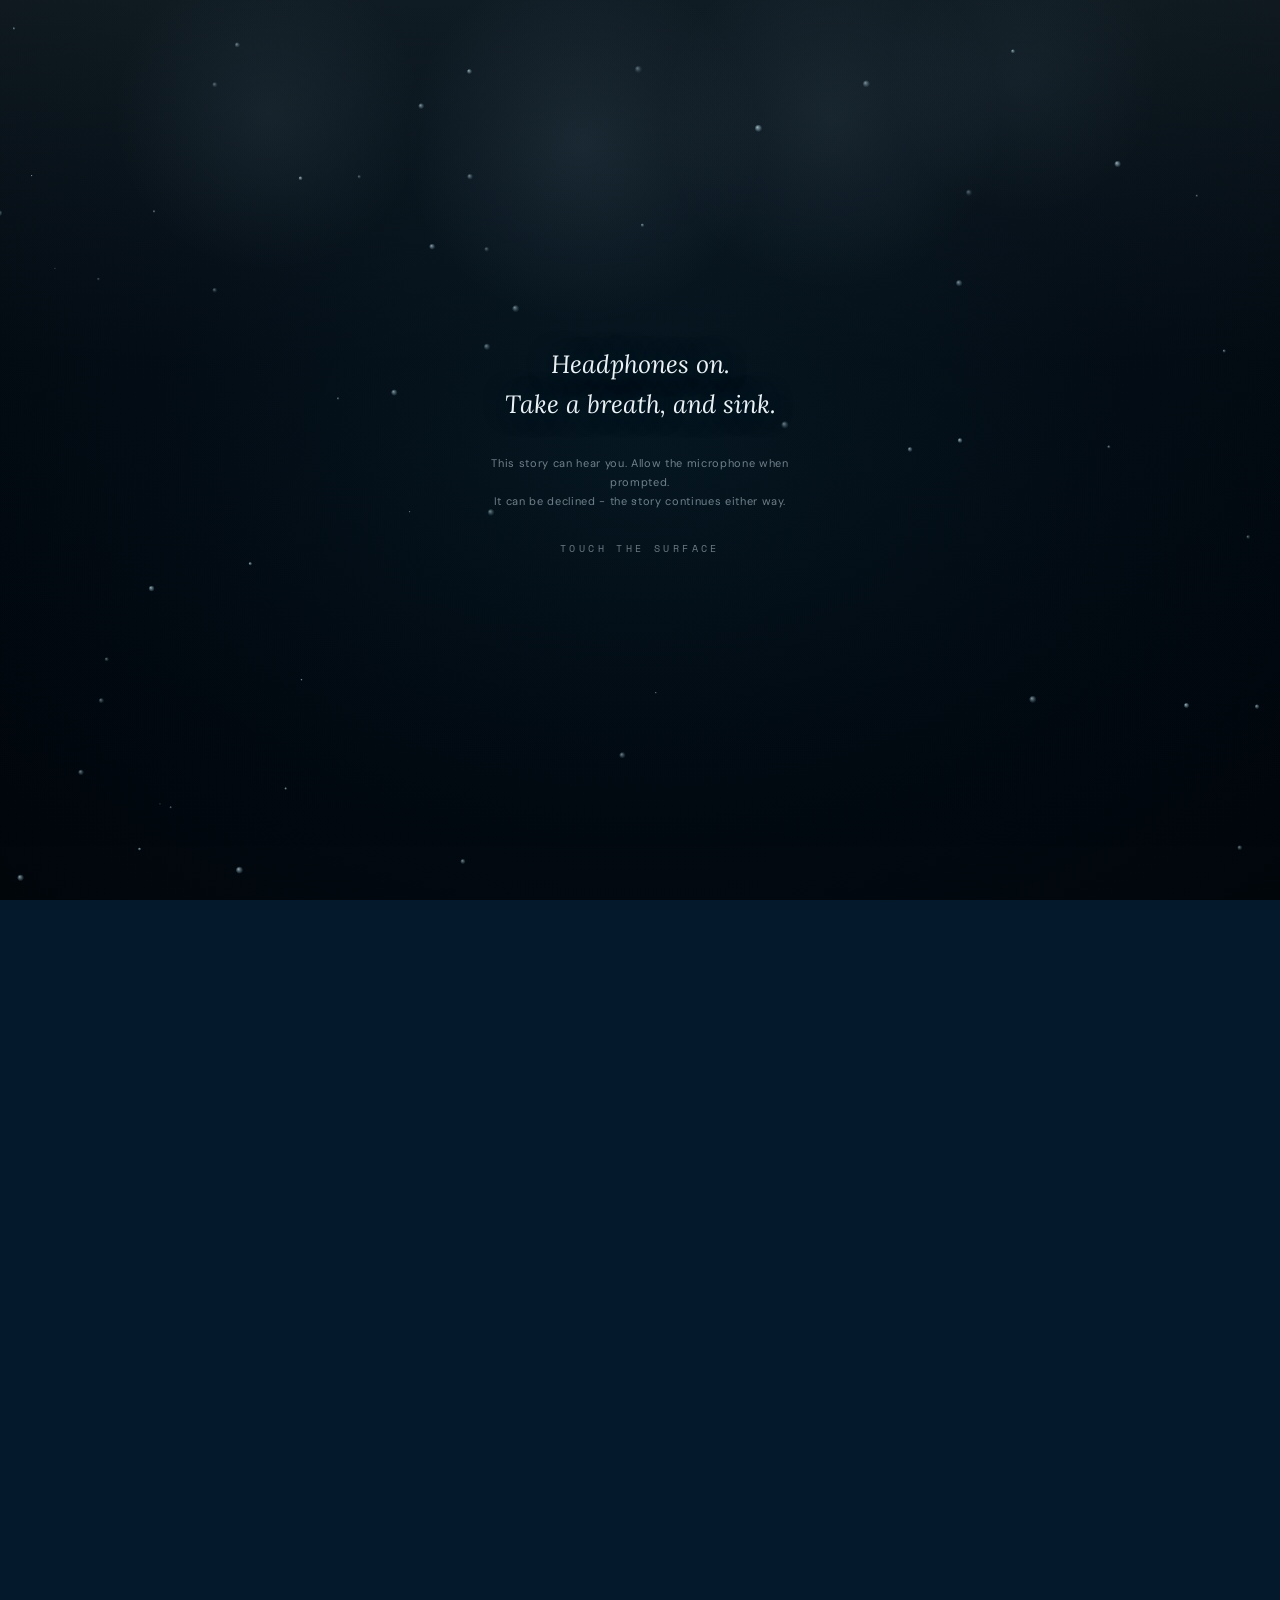
==== commit 3838e78a: "still work on the rope lamp" ====
--- a/index.html
+++ b/index.html
@@ -45,11 +45,14 @@
 <div class="hud layer" id="l1">Margaret &middot; the unfinished dance</div>
 <div class="hud layer" id="l2">Megan &middot; the unsaid words</div>
 <div class="hud layer" id="l3">Thomas &middot; the unsung song</div>
-<div class="hud layer" id="lbottom" style="top:50%;font-size:clamp(16px,2.2vw,26px);color:var(--ui);"><span class="lb-open">Three memories never learned to fade.<br>Swim into the light. Stay, and they will let you in.</span><span class="lb-earned">Three memories never learned to fade.<br>You stayed. They are somewhere still.</span></div>
 
 <div class="hud" id="depth"><span class="d-label">DEPTH</span><span class="d-num">0000</span><span class="d-unit">M</span></div>
 
 <div id="floorgate">
+  <div class="fg-poem">
+    <span class="lb-open">Three memories never learned to fade.<br>Swim into the light. Stay, and they will let you in.</span>
+    <span class="lb-earned">Three memories never learned to fade.<br>You stayed. They are somewhere still.</span>
+  </div>
   <div class="fg-line fg-open">You have drifted as deep as memory goes.</div>
   <div class="fg-line fg-earned">You held all three.<br>Nothing you found down here was ever lost.</div>
   <button id="floorMap">rise to the surface &middot; about the project</button>
@@ -68,7 +71,7 @@
 </div>
 
 <div id="ropelamp" role="button" tabindex="0" aria-label="About the project: open the surface navigation">
-  <b class="swing" aria-hidden="true"><b class="cord"></b><i></i></b>
+  <b class="swing" aria-hidden="true"><b class="cord"></b><b class="bail"></b><i></i></b>
   <span class="tag">ABOUT THE PROJECT</span>
 </div>
 
--- a/style.css
+++ b/style.css
@@ -475,9 +475,10 @@
 
 #floorgate {
   position: fixed;
-  left: 0;
-  right: 0;
-  top: 46%;
+  left: 50%;
+  top: 50%;
+  transform: translate(-50%, -50%);
+  width: min(74vw, 780px);
   z-index: 8;
   text-align: center;
   opacity: 0;
@@ -485,9 +486,19 @@
   transition: opacity 0.8s ease;
 }
 
-#lbottom .lb-earned { display: none; }
-body.all-held #lbottom .lb-open { display: none; }
-body.all-held #lbottom .lb-earned { display: inline; }
+#floorgate .fg-poem {
+  font-family: 'Lora', serif;
+  font-style: italic;
+  font-size: clamp(16px, 2.1vw, 25px);
+  line-height: 1.62;
+  color: var(--ui);
+  opacity: 0.66;
+  text-wrap: balance;
+}
+
+#floorgate .lb-earned { display: none; }
+body.all-held #floorgate .lb-open { display: none; }
+body.all-held #floorgate .lb-earned { display: inline; }
 
 #floorgate .fg-earned { display: none; }
 #floorgate.earned .fg-open { display: none; }
@@ -501,27 +512,36 @@
 .fg-line {
   font-family: 'Lora', serif;
   font-style: italic;
-  font-size: clamp(17px, 2.4vw, 28px);
+  font-size: clamp(13px, 1.5vw, 17px);
+  line-height: 1.6;
   color: var(--paper);
-  opacity: 0.9;
-  margin-bottom: 38px;
+  opacity: 0.58;
+  margin: 26px 0 30px;
   text-shadow: 0 2px 22px rgba(2, 8, 14, 0.9);
 }
 
 #floorMap {
-  font-family: 'Lora', serif;
-  font-style: italic;
-  font-size: clamp(17px, 2.3vw, 26px);
-  color: var(--megan);
-  background: none;
-  border: none;
+  font-family: 'Space Mono', monospace;
+  font-size: 11px;
+  letter-spacing: 0.2em;
+  text-transform: uppercase;
+  color: var(--paper);
+  background: rgba(226, 238, 248, 0.05);
+  border: 1px solid rgba(206, 226, 240, 0.34);
+  border-radius: 3px;
   cursor: pointer;
-  letter-spacing: 0.02em;
-  padding: 10px 4px;
+  padding: 13px 26px;
   position: relative;
-  text-shadow: 0 0 18px rgba(180, 200, 220, 0.4), 0 0 40px rgba(180, 200, 220, 0.18);
+  opacity: 0.82;
   animation: fgBreathe 5s ease-in-out infinite;
-  transition: text-shadow 0.6s ease, color 0.6s ease;
+  transition: background-color 0.5s ease, border-color 0.5s ease, opacity 0.5s ease;
+}
+
+#floorMap:hover, #floorMap:focus-visible {
+  outline: none;
+  opacity: 1;
+  background: rgba(226, 238, 248, 0.12);
+  border-color: rgba(226, 238, 248, 0.72);
 }
 
 #floorMap::after {
@@ -570,7 +590,7 @@
   right: 26px;
   z-index: 20;
   width: 168px;
-  height: 104px;
+  height: 116px;
   cursor: pointer;
   opacity: 0;
   pointer-events: none;
@@ -617,23 +637,65 @@
 
 #ropelamp i {
   position: absolute;
+  isolation: isolate;
   left: 50%;
-  top: 42px;
-  width: 22px;
-  height: 20px;
-  margin-left: -11px;
-  border-radius: 3px 3px 42% 42% / 3px 3px 34% 34%;
+  top: 40px;
+  width: 20px;
+  height: 30px;
+  margin-left: -10px;
+  animation: lampStrike 1400ms ease-out 1 both, lampBreathe 5.2s ease-in-out 1400ms infinite;
+  transition: filter 420ms ease, transform 420ms cubic-bezier(.3,.7,.3,1);
+}
+
+#ropelamp i::before {
+  content: "";
+  position: absolute;
+  inset: 0;
+  border-radius: 2px 2px 3px 3px;
   background:
     linear-gradient(to bottom,
-      rgba(150,124,74,0.95) 0 5px,
-      rgba(196,166,104,0.9) 5px 7px,
-      rgba(255,246,214,0.9) 7px 100%);
-  box-shadow:
-    0 0 10px rgba(246,234,196,0.26),
-    0 0 26px rgba(246,234,196,0.1),
-    inset 0 -3px 5px rgba(255,250,226,0.5);
-  animation: lampStrike 1400ms ease-out 1 both, lampBreathe 5.2s ease-in-out 1400ms infinite;
-  transition: box-shadow 420ms ease, transform 420ms cubic-bezier(.3,.7,.3,1);
+      rgba(196,166,104,0) 0 3px,
+      rgba(158,130,78,0.96) 3px 5px,
+      rgba(186,156,96,0.92) 5px 8px,
+      rgba(255,247,216,0.94) 8px 22px,
+      rgba(186,156,96,0.92) 22px 26px,
+      rgba(150,124,74,0.96) 26px 30px),
+    linear-gradient(to right,
+      rgba(120,98,58,0.5) 0 2px,
+      rgba(0,0,0,0) 2px calc(100% - 2px),
+      rgba(120,98,58,0.5) calc(100% - 2px) 100%);
+  clip-path: polygon(
+    18% 10%, 82% 10%, 82% 17%, 92% 27%, 92% 73%, 82% 83%,
+    82% 100%, 18% 100%, 18% 83%, 8% 73%, 8% 27%, 18% 17%);
+  box-shadow: inset 0 -4px 6px rgba(255,250,232,0.4);
+}
+
+#ropelamp i::after {
+  content: "";
+  position: absolute;
+  z-index: -1;
+  left: 50%;
+  top: 4px;
+  width: 42px;
+  height: 40px;
+  margin-left: -21px;
+  border-radius: 50%;
+  pointer-events: none;
+  background: radial-gradient(ellipse at 50% 34%,
+    rgba(255,244,206,0.34) 0%, rgba(255,240,196,0.12) 44%, rgba(255,240,196,0) 74%);
+  transition: opacity 420ms ease, transform 420ms ease;
+}
+
+#ropelamp .bail {
+  position: absolute;
+  left: 50%;
+  top: 32px;
+  width: 14px;
+  height: 12px;
+  margin-left: -7px;
+  border: 1.4px solid rgba(178,150,92,0.85);
+  border-bottom: none;
+  border-radius: 7px 7px 0 0;
 }
 
 @keyframes lampStrike {
@@ -667,7 +729,7 @@
 #ropelamp .tag {
   position: absolute;
   left: 50%;
-  top: 70px;
+  top: 82px;
   transform: translateX(-50%);
   white-space: nowrap;
   font-family: 'Space Mono', monospace;
@@ -687,11 +749,7 @@
 
 #ropelamp:hover .cord, #ropelamp:focus-visible .cord { height: 54px; }
 #ropelamp:hover i, #ropelamp:focus-visible i {
-  transform: translateY(8px);
-  box-shadow:
-    0 0 20px rgba(255,244,206,0.62),
-    0 0 52px rgba(255,240,198,0.3),
-    inset 0 -3px 6px rgba(255,252,238,0.75);
+  filter: brightness(1.28) drop-shadow(0 0 14px rgba(255,244,206,0.6));
 }
 
 #ropelamp:hover i::after, #ropelamp:focus-visible i::after { transform: scale(1.5); }
@@ -705,8 +763,7 @@
 
 #ropelamp.pulled .cord { height: 74px; }
 #ropelamp.pulled i {
-  transform: translateY(28px) scale(1.12);
-  box-shadow: 0 0 40px rgba(255,248,222,0.9), 0 0 96px rgba(255,244,206,0.5);
+  filter: brightness(1.75) drop-shadow(0 0 30px rgba(255,248,222,0.85));
 }
 
 @media (prefers-reduced-motion: reduce) {
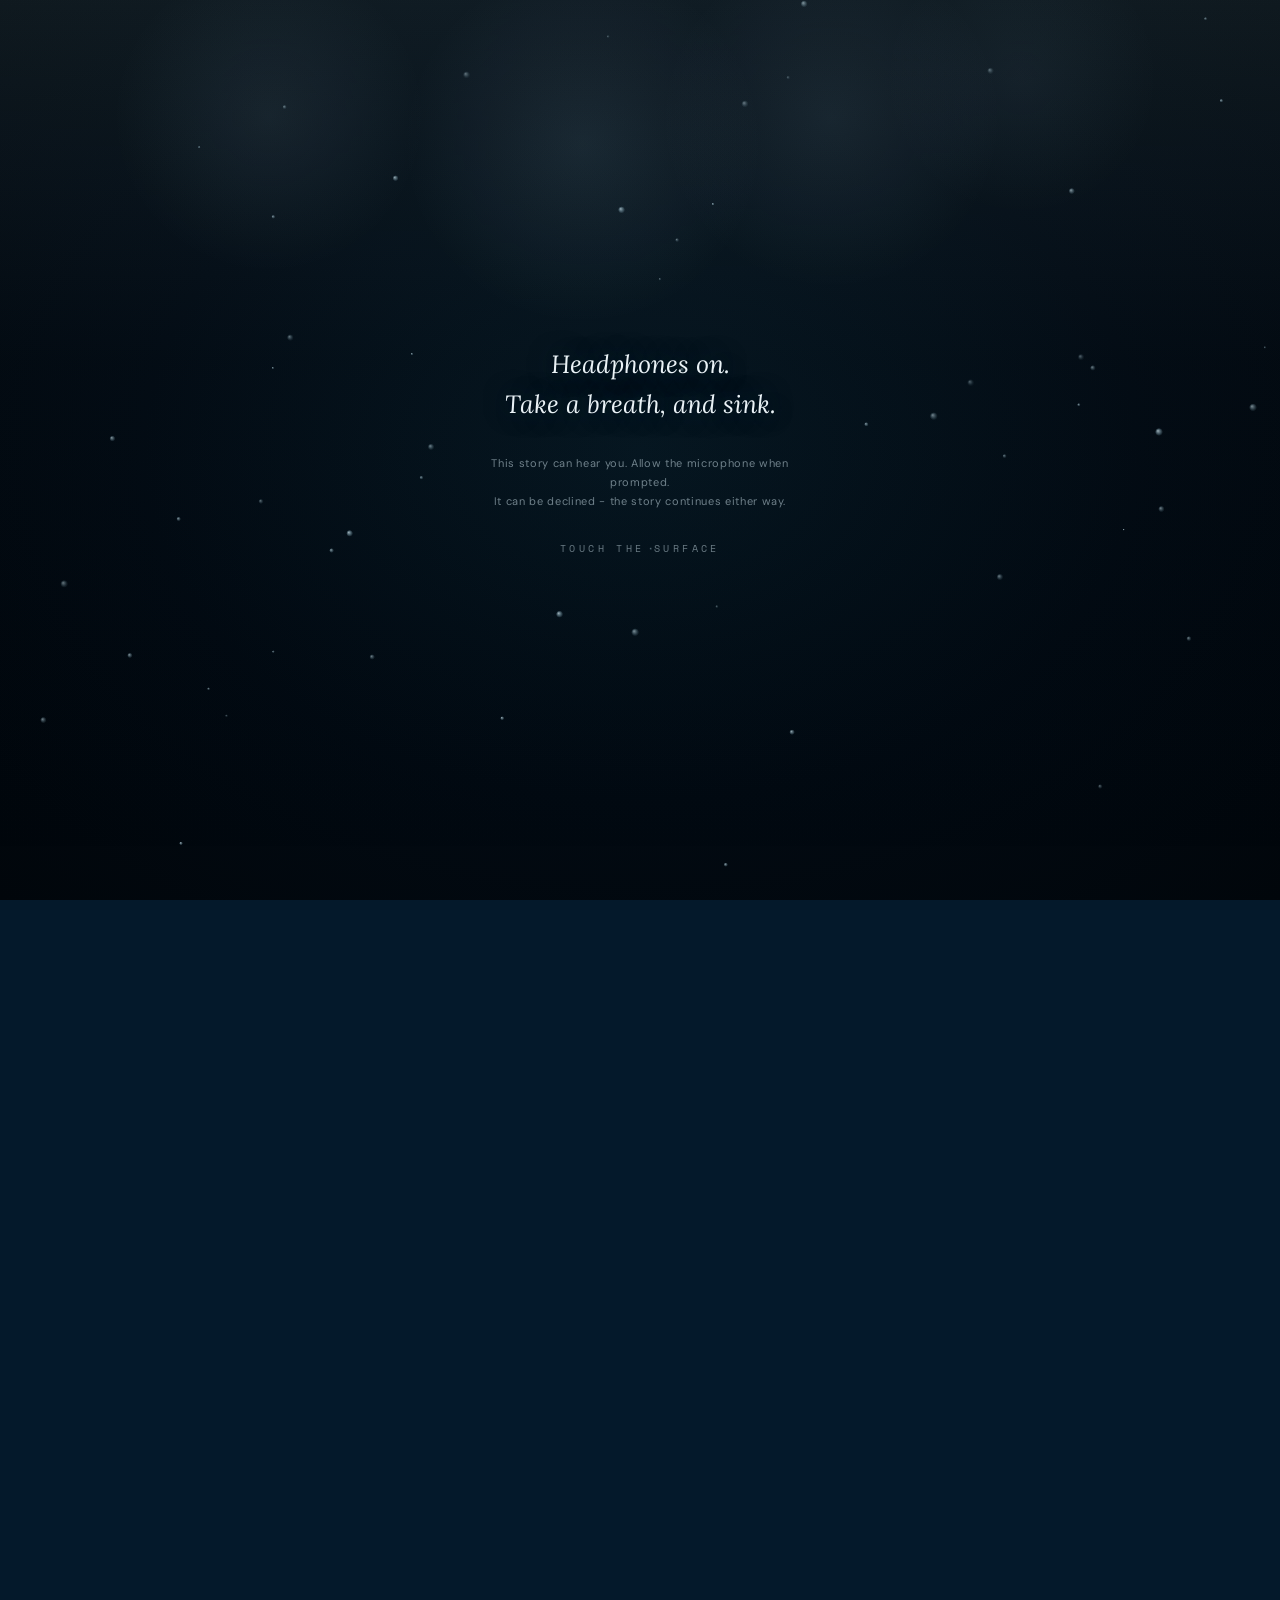
==== commit 5d0823e1: "final polish" ====
--- a/index.html
+++ b/index.html
@@ -70,6 +70,8 @@
   </nav>
 </div>
 
+<button id="risetop" type="button" aria-label="Return to the surface">&uarr; back to the surface</button>
+
 <div id="ropelamp" role="button" tabindex="0" aria-label="About the project: open the surface navigation">
   <b class="swing" aria-hidden="true"><b class="cord"></b><b class="bail"></b><i></i></b>
   <span class="tag">ABOUT THE PROJECT</span>
--- a/style.css
+++ b/style.css
@@ -526,29 +526,59 @@
   letter-spacing: 0.2em;
   text-transform: uppercase;
   color: var(--paper);
-  background: rgba(226, 238, 248, 0.05);
-  border: 1px solid rgba(206, 226, 240, 0.34);
-  border-radius: 3px;
+  background: none;
+  border: none;
   cursor: pointer;
-  padding: 13px 26px;
+  padding: 6px 2px 14px;
   position: relative;
-  opacity: 0.82;
+  opacity: 0.7;
   animation: fgBreathe 5s ease-in-out infinite;
-  transition: background-color 0.5s ease, border-color 0.5s ease, opacity 0.5s ease;
+  transition: opacity 0.5s ease, letter-spacing 0.5s ease;
+}
+
+#floorMap::before {
+  content: "";
+  position: absolute;
+  left: -6px;
+  right: -6px;
+  bottom: 2px;
+  height: 7px;
+  pointer-events: none;
+  opacity: 0.34;
+  background-repeat: repeat-x;
+  background-size: 46px 7px, 71px 7px;
+  background-position: 0 1px, 0 3px;
+  background-image:
+    radial-gradient(ellipse 23px 7px at 23px 8px,
+      rgba(206,226,240,0) 60%, rgba(206,226,240,0.85) 62%, rgba(206,226,240,0) 68%),
+    radial-gradient(ellipse 35px 6px at 35px -1px,
+      rgba(206,226,240,0) 58%, rgba(206,226,240,0.5) 60%, rgba(206,226,240,0) 67%);
+  animation: fgDrift 19s linear infinite;
+  transition: opacity 0.5s ease;
+}
+
+@keyframes fgDrift {
+  from { background-position: 0 1px, 0 3px; }
+  to   { background-position: 46px 1px, -71px 3px; }
 }
 
 #floorMap:hover, #floorMap:focus-visible {
   outline: none;
   opacity: 1;
-  background: rgba(226, 238, 248, 0.12);
-  border-color: rgba(226, 238, 248, 0.72);
+  letter-spacing: 0.24em;
+}
+
+#floorMap:hover::before, #floorMap:focus-visible::before { opacity: 0.72; }
+
+@media (prefers-reduced-motion: reduce) {
+  #floorMap::before { animation: none; }
 }
 
 #floorMap::after {
   content: '';
   position: absolute;
   left: 50%;
-  bottom: -22px;
+  bottom: -28px;
   width: 1px;
   height: 18px;
   transform: translateX(-50%);
@@ -838,13 +868,14 @@
   font-size: 11px;
   letter-spacing: 0.2em;
   text-transform: uppercase;
-  color: rgba(255,255,255,0.3);
+  color: rgba(226,238,248,0.62);
   text-decoration: none;
+  text-shadow: 0 1px 12px rgba(4,10,20,0.7);
   transition: color 0.5s ease;
 }
 
 #navback:hover {
-  color: rgba(255,255,255,0.65);
+  color: rgba(255,255,255,0.95);
 }
 
 #nava11y {
@@ -1398,3 +1429,33 @@
   background: rgba(217, 131, 36, 0.36);
   border-color: rgba(217, 131, 36, 1);
 }
+
+#risetop {
+  position: fixed;
+  top: 22px;
+  left: 24px;
+  z-index: 20;
+  padding: 8px 2px 11px;
+  border: none;
+  background: none;
+  cursor: pointer;
+  font-family: 'Space Mono', monospace;
+  font-size: 10px;
+  letter-spacing: 0.2em;
+  text-transform: uppercase;
+  color: var(--ui);
+  opacity: 0;
+  pointer-events: none;
+  transition: opacity 700ms ease, letter-spacing 500ms ease;
+}
+
+#risetop.on {
+  opacity: 0.58;
+  pointer-events: auto;
+}
+
+#risetop:hover, #risetop:focus-visible {
+  outline: none;
+  opacity: 1;
+  letter-spacing: 0.24em;
+}
